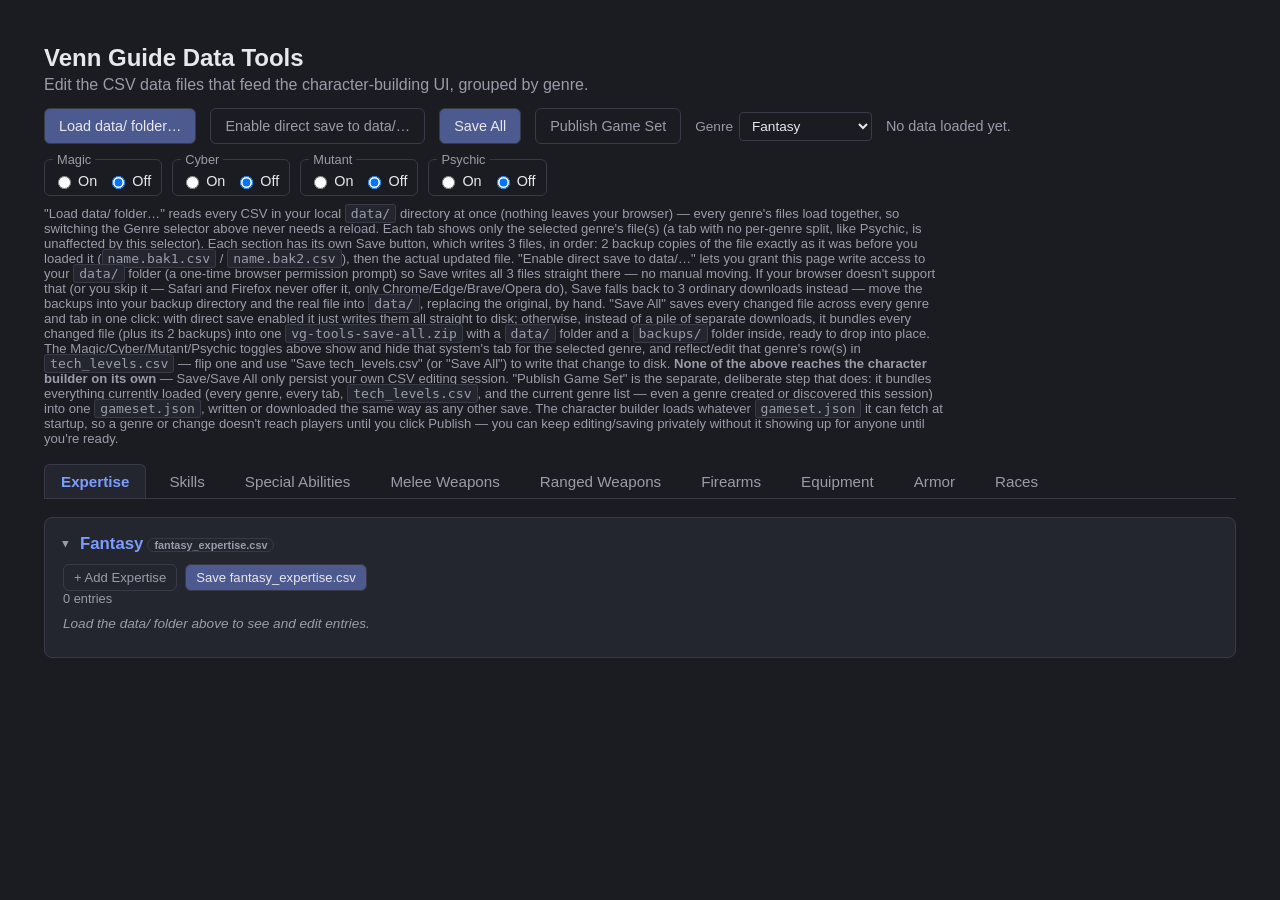
==== vg-tools.html @ 8b279a21 "Add Venn Guide data tools (vg-tools) and genre-aware character builder vg-tools.html is a new browse" ====
<!DOCTYPE html>
<html lang="en">
<head>
<meta charset="UTF-8">
<meta name="viewport" content="width=device-width, initial-scale=1.0">
<title>VennRPG — Venn Guide Data Tools</title>
<link rel="icon" href="data:,">
<link rel="stylesheet" href="src/style.css">
<link rel="stylesheet" href="src/vg-tools.css">
</head>
<body>
<div class="vg-shell">

  <header class="vg-header">
    <h1>Venn Guide Data Tools</h1>
    <p class="vg-sub">Edit the CSV data files that feed the character-building UI, grouped by genre.</p>
    <div class="vg-load-row">
      <button id="loadFolderBtn" type="button">Load data/ folder…</button>
      <button id="enableDirectSaveBtn" type="button" class="secondary">Enable direct save to data/…</button>
      <button id="vgSaveAllBtn" type="button">Save All</button>
      <button id="vgPublishBtn" type="button" class="secondary">Publish Game Set</button>
      <label class="vg-genre-select-label">
        Genre
        <select id="vgGenreSelect"></select>
      </label>
      <button id="vgSaveTechLevelsBtn" type="button" hidden>Save tech_levels.csv</button>
      <span id="loadStatus" class="vg-load-status">No data loaded yet.</span>
    </div>
    <div class="vg-toggle-row">
      <fieldset class="magic-field">
        <legend>Magic</legend>
        <label><input type="radio" name="vgMagicEnabled" id="vgMagicEnabledOn" value="on"> On</label>
        <label><input type="radio" name="vgMagicEnabled" id="vgMagicEnabledOff" value="off" checked> Off</label>
      </fieldset>
      <fieldset class="magic-field">
        <legend>Cyber</legend>
        <label><input type="radio" name="vgCyberEnabled" id="vgCyberEnabledOn" value="on"> On</label>
        <label><input type="radio" name="vgCyberEnabled" id="vgCyberEnabledOff" value="off" checked> Off</label>
      </fieldset>
      <fieldset class="magic-field">
        <legend>Mutant</legend>
        <label><input type="radio" name="vgMutantEnabled" id="vgMutantEnabledOn" value="on"> On</label>
        <label><input type="radio" name="vgMutantEnabled" id="vgMutantEnabledOff" value="off" checked> Off</label>
      </fieldset>
      <fieldset class="magic-field">
        <legend>Psychic</legend>
        <label><input type="radio" name="vgPsychicEnabled" id="vgPsychicEnabledOn" value="on"> On</label>
        <label><input type="radio" name="vgPsychicEnabled" id="vgPsychicEnabledOff" value="off" checked> Off</label>
      </fieldset>
    </div>
    <div id="vgNewGenreForm" class="vg-new-genre-form" hidden></div>
    <p class="vg-note">
      "Load data/ folder…" reads every CSV in your local <code>data/</code> directory at once (nothing leaves your
      browser) — every genre's files load together, so switching the Genre selector above never needs a reload.
      Each tab shows only the selected genre's file(s) (a tab with no per-genre split, like Psychic, is unaffected
      by this selector). Each section has its own Save button, which writes 3 files, in order: 2 backup copies of
      the file exactly as it was before you loaded it (<code>name.bak1.csv</code> / <code>name.bak2.csv</code>),
      then the actual updated file. "Enable direct save to data/…" lets you grant this page write access to your
      <code>data/</code> folder (a one-time browser permission prompt) so Save writes all 3 files straight there —
      no manual moving. If your browser doesn't support that (or you skip it — Safari and Firefox never offer
      it, only Chrome/Edge/Brave/Opera do), Save falls back to 3 ordinary downloads instead — move the backups
      into your backup directory and the real file into <code>data/</code>, replacing the original, by hand.
      "Save All" saves every changed file across every genre and tab in one click: with direct save enabled it
      just writes them all straight to disk; otherwise, instead of a pile of separate downloads, it bundles
      every changed file (plus its 2 backups) into one <code>vg-tools-save-all.zip</code> with a
      <code>data/</code> folder and a <code>backups/</code> folder inside, ready to drop into place. The
      Magic/Cyber/Mutant/Psychic toggles above show and hide that system's tab for the selected genre, and
      reflect/edit that genre's row(s) in <code>tech_levels.csv</code> — flip one and use "Save tech_levels.csv"
      (or "Save All") to write that change to disk. <strong>None of the above reaches the character builder
      on its own</strong> — Save/Save All only persist your own CSV editing session. "Publish Game Set" is the
      separate, deliberate step that does: it bundles everything currently loaded (every genre, every tab,
      <code>tech_levels.csv</code>, and the current genre list — even a genre created or discovered this
      session) into one <code>gameset.json</code>, written or downloaded the same way as any other save. The
      character builder loads whatever <code>gameset.json</code> it can fetch at startup, so a genre or change
      doesn't reach players until you click Publish — you can keep editing/saving privately without it showing
      up for anyone until you're ready.
    </p>
  </header>

  <nav class="vg-tabs" id="vgTabs"></nav>

  <main class="vg-tabpanels" id="vgTabPanels"></main>

</div>

<script src="src/vg-tools.js"></script>
</body>
</html>
---- src/style.css ----
:root {
  --bg: #1b1c22;
  --panel-bg: #24262f;
  --panel-border: #383b47;
  --text: #e8e8ec;
  --text-dim: #9a9caa;
  --accent: #7c9cff;
  --accent-dim: #4c5a8f;
  --dot-empty: #3a3d4a;
  --dot-filled: #7c9cff;
  font-family: -apple-system, BlinkMacSystemFont, "Segoe UI", Roboto, sans-serif;
}

* { box-sizing: border-box; }

body {
  margin: 0;
  background: var(--bg);
  color: var(--text);
  padding: 24px;
}

.sheet {
  max-width: 1100px;
  margin: 0 auto;
  display: flex;
  flex-direction: column;
  gap: 20px;
}

h1 { font-size: 1.4rem; margin: 0 0 12px; }
h2 { font-size: 1.1rem; margin: 0 0 12px; color: var(--accent); }

.sheet-header {
  background: var(--panel-bg);
  border: 1px solid var(--panel-border);
  border-radius: 10px;
  padding: 16px 20px;
}

.header-row {
  display: flex;
  gap: 20px;
  align-items: flex-end;
  flex-wrap: wrap;
}

.header-row label {
  display: flex;
  flex-direction: column;
  gap: 4px;
  font-size: 0.8rem;
  color: var(--text-dim);
}

.header-row label[hidden] { display: none; }

.header-row input, .header-row select {
  background: var(--bg);
  border: 1px solid var(--panel-border);
  color: var(--text);
  padding: 8px 10px;
  border-radius: 6px;
  font-size: 0.95rem;
}

.name-field { flex: 1 1 260px; }
.race-field { flex: 0 0 160px; }
.focus-field { flex: 0 0 160px; }
.tech-level-field { flex: 0 0 220px; }

.magic-field {
  display: flex;
  flex-direction: row;
  align-items: center;
  gap: 10px;
  border: 1px solid var(--panel-border);
  border-radius: 6px;
  padding: 6px 10px 6px 8px;
  margin: 0;
}

.magic-field legend {
  padding: 0 4px;
  font-size: 0.8rem;
  color: var(--text-dim);
}

.magic-field label {
  display: flex;
  flex-direction: row;
  align-items: center;
  gap: 4px;
  color: var(--text);
  font-size: 0.9rem;
}

.header-actions {
  display: flex;
  gap: 10px;
  margin-left: auto;
}

button {
  background: var(--accent-dim);
  color: var(--text);
  border: 1px solid var(--panel-border);
  padding: 9px 14px;
  border-radius: 6px;
  cursor: pointer;
  font-size: 0.9rem;
}

button:hover { background: var(--accent); }

button.secondary {
  background: transparent;
  color: var(--text-dim);
}

button.secondary:hover {
  background: var(--panel-border);
  color: var(--text);
}

.dice-btn { padding: 6px 12px; font-size: 0.85rem; }

.collapse-toggle {
  padding: 4px 10px;
  font-size: 0.9rem;
  line-height: 1;
  transition: transform 0.15s ease;
}

.collapse-toggle.collapsed {
  transform: rotate(-90deg);
}

.collapsible-body[hidden] {
  display: none;
}

.sheet-body {
  display: grid;
  grid-template-columns: 1.1fr 1fr;
  gap: 20px;
}

@media (max-width: 820px) {
  .sheet-body { grid-template-columns: 1fr; }
}

.panel {
  background: var(--panel-bg);
  border: 1px solid var(--panel-border);
  border-radius: 10px;
  padding: 16px 20px;
}

.panel-title-row {
  display: flex;
  justify-content: space-between;
  align-items: center;
}

.attributes-list {
  display: flex;
  flex-direction: column;
  gap: 8px;
}

.attribute-row {
  display: grid;
  grid-template-columns: 1fr 64px 48px 34px;
  align-items: center;
  gap: 8px;
}

.attribute-row .attr-name {
  font-size: 0.9rem;
  color: var(--text);
}

.attribute-row input[type="number"] {
  background: var(--bg);
  border: 1px solid var(--panel-border);
  color: var(--text);
  padding: 6px;
  border-radius: 6px;
  width: 100%;
  text-align: center;
}

.attr-defy {
  font-size: 0.8rem;
  color: var(--text-dim);
  text-align: center;
}

.attr-input-wrap {
  position: relative;
  display: block;
}

.attr-mod-mark {
  position: absolute;
  top: -6px;
  right: -4px;
  font-size: 0.95rem;
  font-weight: 700;
  color: var(--accent);
  cursor: default;
}

.attribute-row-header {
  margin-bottom: 2px;
}

.attribute-row-header .col-label {
  font-size: 0.7rem;
  color: var(--text-dim);
  text-align: center;
  text-transform: uppercase;
  letter-spacing: 0.04em;
}

.derived-stats-title {
  font-size: 0.85rem;
  color: var(--text-dim);
  text-transform: uppercase;
  letter-spacing: 0.04em;
  margin: 16px 0 8px;
  padding-top: 12px;
  border-top: 1px solid var(--panel-border);
}

.derived-stats-list {
  display: flex;
  flex-direction: column;
  gap: 8px;
}

#combatStatsList {
  margin-top: 2.8rem;
}

.combat-stats-spacer {
  height: 1.4rem;
}

.derived-row {
  display: flex;
  justify-content: space-between;
  align-items: center;
}

.derived-row .derived-name {
  font-size: 0.9rem;
  color: var(--text);
}

.derived-row .derived-value {
  font-size: 0.95rem;
  font-weight: 700;
  color: var(--accent);
}

.reroll-btn {
  padding: 6px;
  font-size: 0.9rem;
  line-height: 1;
}

.right-column {
  display: flex;
  flex-direction: column;
  gap: 20px;
}

.classes-list {
  display: flex;
  flex-direction: column;
  gap: 14px;
}

.class-box {
  border: 1px solid var(--panel-border);
  border-radius: 8px;
  padding: 10px 12px;
}

.class-box.is-focus {
  border-color: var(--accent);
  background: rgba(124, 156, 255, 0.06);
}

.class-box-header {
  display: flex;
  justify-content: space-between;
  align-items: center;
  margin-bottom: 8px;
}

.class-box-header .class-name {
  font-weight: 600;
  font-size: 0.95rem;
}

.class-box-header .focus-badge {
  font-size: 0.7rem;
  color: var(--accent);
  border: 1px solid var(--accent);
  border-radius: 10px;
  padding: 1px 8px;
}

.class-box-header .dots-value {
  font-size: 0.8rem;
  color: var(--text-dim);
}

.class-defy-line {
  margin-top: 6px;
  font-size: 0.7rem;
  color: var(--text-dim);
}

.dots-grid {
  display: grid;
  grid-template-columns: repeat(10, 14px);
  justify-content: start;
  gap: 6px;
}

.dot {
  display: inline-block;
  width: 14px;
  height: 14px;
  border-radius: 50%;
  border: 1px solid var(--panel-border);
  background: var(--dot-empty);
  cursor: pointer;
  padding: 0;
}

.dot.filled {
  background: var(--dot-filled);
  border-color: var(--dot-filled);
}

.dot:disabled {
  cursor: default;
  opacity: 0.9;
}

.dot.dot-static {
  cursor: default;
}

.vitals-freeform-row {
  display: flex;
  gap: 16px;
  margin-bottom: 12px;
}

.vitals-freeform-field {
  flex: 1;
  display: flex;
  flex-direction: column;
  gap: 4px;
  font-size: 0.8rem;
  color: var(--text-dim);
}

.vitals-freeform-field input {
  background: var(--bg);
  border: 1px solid var(--panel-border);
  color: var(--text);
  padding: 6px 8px;
  border-radius: 6px;
}

.vitals-list {
  display: flex;
  gap: 16px;
}

@media (max-width: 480px) {
  .vitals-list { flex-direction: column; }
}

.vitals-column {
  display: flex;
  flex-direction: column;
  gap: 8px;
  flex: 1 1 0;
  min-width: 0;
}

.vitals-row {
  display: flex;
  flex-wrap: wrap;
  align-items: center;
  row-gap: 4px;
  column-gap: 6px;
  font-size: 0.85rem;
}

.vitals-row .vitals-label {
  flex: 1 1 100%;
  font-weight: 600;
}

.vitals-subheader {
  font-weight: 600;
  font-size: 0.85rem;
  color: var(--text);
  margin-top: 6px;
}

.vitals-row-sub {
  font-size: 0.75rem;
  padding-left: 2ch;
}

.vitals-label {
  color: var(--text);
}

.vitals-base, .vitals-total {
  color: var(--text-dim);
  font-size: 0.8rem;
  white-space: nowrap;
}

.vitals-total {
  color: var(--accent);
  font-weight: 700;
}

.vitals-input {
  width: 50px;
  background: var(--bg);
  border: 1px solid var(--panel-border);
  color: var(--text);
  padding: 5px;
  border-radius: 6px;
  text-align: center;
}

.weapons-panel {
  display: flex;
  flex-direction: column;
  gap: 8px;
}

.weapons-tables {
  display: grid;
  grid-template-columns: 1fr 1fr;
  gap: 20px;
}

@media (max-width: 960px) {
  .weapons-tables { grid-template-columns: 1fr; }
}

/* Equipped panel stacks Ranged beneath Melee instead of side-by-side. */
.equipped-weapons-tables {
  grid-template-columns: 1fr;
}

.weapons-table-wrap {
  overflow-x: auto;
}

.weapons-table {
  width: 100%;
  border-collapse: collapse;
  min-width: 360px;
}

.weapons-table th, .weapons-table td {
  padding: 8px 10px;
  border-bottom: 1px solid var(--panel-border);
  font-size: 0.85rem;
  text-align: left;
}

.weapons-table th { color: var(--text-dim); font-weight: 500; }

.weapon-name-cell {
  min-width: 160px;
}

.weapon-name-cell .weapon-name {
  display: flex;
  align-items: baseline;
  gap: 6px;
  font-weight: 600;
  margin-bottom: 4px;
}

.weapon-name-cell .dots-grid {
  grid-template-columns: repeat(10, 12px);
  gap: 4px;
  margin-bottom: 3px;
}

.weapon-name-cell .dot {
  width: 12px;
  height: 12px;
}

.weapon-target {
  font-weight: 700;
  color: var(--accent);
}

.skills-tabs {
  display: flex;
  gap: 8px;
  margin-bottom: 10px;
  flex-wrap: wrap;
}

.skills-tab {
  background: var(--bg);
  border: 1px solid var(--panel-border);
  color: var(--text-dim);
  padding: 7px 14px;
  border-radius: 999px;
  cursor: pointer;
  font-size: 0.85rem;
}

.skills-tab:hover {
  color: var(--text);
}

.skills-tab.active {
  background: var(--accent-dim);
  border-color: var(--accent);
  color: var(--text);
}

.skills-summary {
  font-size: 0.8rem;
  color: var(--text-dim);
  margin-bottom: 14px;
}

.skills-list {
  display: grid;
  grid-template-columns: repeat(auto-fill, minmax(220px, 1fr));
  gap: 14px;
}

.skills-list.skills-list-vertical {
  display: flex;
  flex-direction: column;
  max-width: 420px;
}

.skill-box {
  border: 1px solid var(--panel-border);
  border-radius: 8px;
  padding: 10px 12px;
}

.skill-box-header {
  display: flex;
  justify-content: space-between;
  align-items: center;
  margin-bottom: 8px;
  gap: 8px;
}

.skill-name-wrap {
  display: flex;
  align-items: baseline;
  gap: 6px;
  min-width: 0;
}

.skill-name {
  font-weight: 600;
  font-size: 0.9rem;
}

.skill-target {
  font-size: 0.85rem;
  font-weight: 700;
  color: var(--accent);
  white-space: nowrap;
}

.item-attribute {
  font-size: 0.72rem;
  font-weight: 400;
  color: var(--text-dim);
  white-space: nowrap;
}

.skill-box .dots-grid {
  margin-bottom: 6px;
}

.specials-list {
  display: grid;
  grid-template-columns: repeat(auto-fill, minmax(260px, 1fr));
  gap: 14px;
}

.special-box {
  display: flex;
  align-items: flex-start;
  gap: 10px;
  border: 1px solid var(--panel-border);
  border-radius: 8px;
  padding: 10px 12px;
}

.special-box .special-dot {
  flex-shrink: 0;
  margin-top: 3px;
}

.special-text {
  min-width: 0;
}

.special-name-row {
  display: flex;
  align-items: baseline;
  gap: 6px;
  margin-bottom: 4px;
}

.special-name {
  font-weight: 600;
  font-size: 0.9rem;
}

.special-description {
  font-size: 0.78rem;
  color: var(--text-dim);
  line-height: 1.35;
}

.spells-list {
  display: flex;
  flex-direction: column;
  gap: 8px;
}

.spell-school-title {
  font-size: 0.85rem;
  color: var(--text-dim);
  text-transform: uppercase;
  letter-spacing: 0.04em;
  margin: 16px 0 8px;
  padding-top: 12px;
  border-top: 1px solid var(--panel-border);
}

.spell-school-title:first-child {
  margin-top: 0;
  padding-top: 0;
  border-top: none;
}

.spell-box {
  display: flex;
  align-items: flex-start;
  gap: 10px;
  border: 1px solid var(--panel-border);
  border-radius: 8px;
  padding: 10px 12px;
}

.spell-box .spell-dot {
  flex-shrink: 0;
  margin-top: 3px;
}

.spell-text {
  min-width: 0;
}

.spell-name-row {
  display: flex;
  align-items: baseline;
  gap: 10px;
  margin-bottom: 4px;
}

.spell-name {
  font-weight: 600;
  font-size: 0.9rem;
}

.spell-cost {
  font-size: 0.72rem;
  color: var(--accent);
  white-space: nowrap;
}

.spell-meta {
  font-size: 0.72rem;
  color: var(--text-dim);
  margin-bottom: 4px;
}

.spell-meta span {
  margin-right: 12px;
}

.spell-description {
  font-size: 0.78rem;
  color: var(--text-dim);
  line-height: 1.35;
}

.coinage-list {
  display: grid;
  grid-template-columns: 1fr 1fr;
  gap: 16px;
}

@media (max-width: 480px) {
  .coinage-list { grid-template-columns: 1fr; }
}

.coinage-column {
  display: flex;
  flex-direction: column;
  gap: 8px;
  min-width: 0;
}

.coinage-row {
  display: flex;
  align-items: center;
  gap: 10px;
}

.coinage-row .coinage-label {
  flex: 0 0 100px;
  font-size: 0.85rem;
  color: var(--text-dim);
}

.coinage-row .coinage-input {
  flex: 1;
  min-width: 0;
  background: var(--bg);
  border: 1px solid var(--panel-border);
  color: var(--text);
  padding: 7px 10px;
  border-radius: 6px;
  font-size: 0.95rem;
}

.equipped-panel #buyEquipmentBtn,
.weapons-panel #buyWeaponsBtn,
.specials-panel #buySpecialsBtn {
  margin-bottom: 12px;
}

.specials-modal {
  width: min(900px, 95vw);
}

.specials-modal #specialsList {
  overflow-y: auto;
  max-height: calc(85vh - 180px);
}

.weapons-modal {
  width: min(1000px, 95vw);
}

.weapons-modal .weapons-tables {
  overflow-y: auto;
  max-height: calc(85vh - 220px);
}

.equipment-owned-list {
  display: grid;
  grid-template-columns: 1fr 1fr;
  gap: 6px 16px;
}

@media (max-width: 560px) {
  .equipment-owned-list { grid-template-columns: 1fr; }
}

.equipment-owned-row {
  display: flex;
  justify-content: space-between;
  align-items: baseline;
  gap: 10px;
  font-size: 0.85rem;
  border-bottom: 1px solid var(--panel-border);
  padding-bottom: 6px;
}

.equipment-owned-row .equipment-owned-name {
  color: var(--text);
}

.equipment-owned-row .equipment-owned-qty {
  color: var(--text-dim);
  white-space: nowrap;
}

.equipment-owned-row .equipment-owned-cost {
  color: var(--accent);
  font-weight: 700;
  white-space: nowrap;
}

.equipment-empty {
  font-size: 0.85rem;
  color: var(--text-dim);
}

.equipment-modal {
  width: min(720px, 92vw);
  max-height: 85vh;
  background: var(--panel-bg);
  color: var(--text);
  border: 1px solid var(--panel-border);
  border-radius: 10px;
  padding: 20px 24px;
}

.equipment-modal::backdrop {
  background: rgba(0, 0, 0, 0.6);
}

.equipment-modal-header {
  display: flex;
  justify-content: space-between;
  align-items: center;
  margin-bottom: 8px;
}

.equipment-modal-header h2 {
  margin: 0;
}

.equipment-wealth-summary {
  margin-bottom: 12px;
  font-size: 0.85rem;
}

.equipment-modal-list {
  overflow-y: auto;
  max-height: calc(85vh - 160px);
  display: flex;
  flex-direction: column;
  gap: 8px;
}

.equipment-item-row {
  display: flex;
  align-items: center;
  gap: 12px;
  border: 1px solid var(--panel-border);
  border-radius: 8px;
  padding: 8px 12px;
}

.equipment-item-text {
  flex: 1;
  min-width: 0;
}

.equipment-item-name-row {
  display: flex;
  align-items: baseline;
  gap: 8px;
  flex-wrap: wrap;
}

.equipment-item-name {
  font-weight: 600;
  font-size: 0.9rem;
}

.equipment-item-cost {
  font-size: 0.78rem;
  color: var(--accent);
  white-space: nowrap;
}

.equipment-item-weight {
  font-size: 0.72rem;
  color: var(--text-dim);
  white-space: nowrap;
}

.equipment-item-description {
  font-size: 0.78rem;
  color: var(--text-dim);
  margin-top: 2px;
}

.equipment-qty-stepper {
  display: flex;
  align-items: center;
  gap: 8px;
  flex-shrink: 0;
}

.equipment-qty-stepper button {
  padding: 4px 10px;
  font-size: 0.9rem;
  line-height: 1;
}

.equipment-qty-value {
  min-width: 1.5em;
  text-align: center;
  font-size: 0.9rem;
}

.equipment-condition-flags {
  display: flex;
  flex-direction: column;
  gap: 2px;
  flex-shrink: 0;
}

.equipment-condition-flags label {
  display: flex;
  align-items: center;
  gap: 5px;
  font-size: 0.75rem;
  color: var(--text-dim);
  white-space: nowrap;
  cursor: pointer;
}

.equipment-condition-flags input[type="checkbox"] {
  accent-color: var(--accent);
  cursor: pointer;
}

.equipment-condition-flags input[type="checkbox"]:disabled {
  cursor: default;
}

.equipment-owned-condition {
  color: var(--text-dim);
  font-size: 0.72rem;
  white-space: nowrap;
}

/* Equipped panel */

.equipped-weapons-table th, .equipped-weapons-table td,
.equipped-armor-table th, .equipped-armor-table td,
.equipped-general-table th, .equipped-general-table td {
  white-space: nowrap;
}

.equipped-weapons-table .weapon-name-cell,
.equipped-armor-table td:first-child,
.equipped-general-table td:first-child {
  white-space: normal;
}

.equipped-condition-cell {
  font-size: 0.78rem;
  color: var(--text-dim);
}

.equipped-empty-row td {
  color: var(--text-dim);
  font-size: 0.85rem;
  padding: 10px 12px;
}
---- src/vg-tools.css ----
.vg-shell {
  max-width: 1400px;
  margin: 0 auto;
  padding: 20px;
}

.vg-header h1 {
  margin: 0 0 4px;
  font-size: 1.5rem;
}

.vg-sub {
  color: var(--text-dim);
  margin: 0 0 14px;
}

.vg-load-row {
  display: flex;
  align-items: center;
  gap: 14px;
  margin-bottom: 8px;
}

.vg-toggle-row {
  display: flex;
  align-items: center;
  flex-wrap: wrap;
  gap: 10px;
  margin-bottom: 10px;
}

.vg-load-status {
  color: var(--text-dim);
  font-size: 0.9rem;
}

.vg-genre-select-label {
  display: flex;
  align-items: center;
  gap: 6px;
  font-size: 0.85rem;
  color: var(--text-dim);
}

.vg-genre-select-label select {
  background: var(--bg);
  border: 1px solid var(--panel-border);
  color: var(--text);
  padding: 5px 8px;
  border-radius: 4px;
  font-size: 0.85rem;
}

.vg-load-status.vg-ok { color: #7fd38a; }
.vg-load-status.vg-warn { color: #e0b24a; }

.vg-new-genre-form[hidden] { display: none; }

.vg-new-genre-form {
  background: var(--panel-bg);
  border: 1px solid var(--panel-border);
  border-radius: 8px;
  padding: 14px 16px;
  margin-bottom: 14px;
  display: flex;
  flex-direction: column;
  gap: 10px;
}

.vg-new-genre-title {
  font-weight: 600;
  color: var(--accent);
}

.vg-new-genre-row {
  display: flex;
  flex-wrap: wrap;
  gap: 18px;
  align-items: center;
}

.vg-new-genre-row > label {
  display: flex;
  flex-direction: column;
  gap: 4px;
  font-size: 0.82rem;
  color: var(--text-dim);
}

.vg-new-genre-row > label:has(input[type="radio"]) {
  flex-direction: row;
  align-items: center;
  gap: 6px;
}

.vg-new-genre-form input[type="text"],
.vg-new-genre-form input[type="number"] {
  background: var(--bg);
  border: 1px solid var(--panel-border);
  color: var(--text);
  padding: 5px 8px;
  border-radius: 4px;
  font-size: 0.85rem;
}

.vg-new-genre-copyfrom {
  display: flex;
  align-items: center;
  gap: 6px;
  font-size: 0.82rem;
  color: var(--text-dim);
}

.vg-new-genre-copyfrom select {
  background: var(--bg);
  border: 1px solid var(--panel-border);
  color: var(--text);
  padding: 4px 6px;
  border-radius: 4px;
}

.vg-new-genre-error {
  color: #e07a7a;
  font-size: 0.82rem;
}

.vg-new-genre-actions {
  display: flex;
  gap: 8px;
}

.vg-note {
  color: var(--text-dim);
  font-size: 0.82rem;
  max-width: 900px;
  margin: 0 0 18px;
}

.vg-note code {
  background: var(--panel-bg);
  border: 1px solid var(--panel-border);
  border-radius: 3px;
  padding: 1px 5px;
}

.vg-tabs {
  display: flex;
  gap: 6px;
  flex-wrap: wrap;
  border-bottom: 1px solid var(--panel-border);
  margin-bottom: 18px;
}

.vg-tab-btn {
  background: none;
  border: 1px solid transparent;
  border-bottom: none;
  color: var(--text-dim);
  padding: 8px 16px;
  border-radius: 6px 6px 0 0;
  cursor: pointer;
  font-size: 0.95rem;
}

.vg-tab-btn:hover { color: var(--text); }

.vg-tab-btn.active {
  color: var(--accent);
  background: var(--panel-bg);
  border-color: var(--panel-border);
  font-weight: 600;
}

.vg-tabpanel { display: none; }
.vg-tabpanel.active { display: block; }

.vg-genre-section {
  background: var(--panel-bg);
  border: 1px solid var(--panel-border);
  border-radius: 8px;
  padding: 16px 18px;
  margin-bottom: 18px;
}

.vg-genre-section-header {
  display: flex;
  align-items: center;
  flex-wrap: wrap;
  gap: 10px;
  cursor: pointer;
  list-style: none;
}

.vg-genre-section-header::-webkit-details-marker { display: none; }

.vg-genre-section-header::before {
  content: '\25B8';
  color: var(--text-dim);
  font-size: 0.8rem;
  transition: transform 0.15s ease;
}

details.vg-genre-section[open] > .vg-genre-section-header::before {
  transform: rotate(90deg);
}

.vg-genre-section-header h3 {
  margin: 0;
  font-size: 1.05rem;
  color: var(--accent);
}

.vg-genre-section-body {
  margin-top: 10px;
}

.vg-genre-actions {
  display: flex;
  gap: 8px;
  flex-wrap: wrap;
}

.vg-genre-actions button {
  font-size: 0.82rem;
  padding: 5px 10px;
}

.vg-row-count {
  color: var(--text-dim);
  font-size: 0.8rem;
}

.vg-table-wrap {
  overflow-x: auto;
  margin-bottom: 10px;
}

table.vg-table {
  width: 100%;
  border-collapse: collapse;
  font-size: 0.85rem;
}

table.vg-table th {
  text-align: left;
  color: var(--text-dim);
  font-weight: 600;
  padding: 4px 6px;
  border-bottom: 1px solid var(--panel-border);
  white-space: nowrap;
}

table.vg-table th.vg-sortable-col {
  cursor: pointer;
  user-select: none;
}

table.vg-table th.vg-sortable-col:hover {
  color: var(--accent);
}

table.vg-table td {
  padding: 3px 6px;
  border-bottom: 1px solid var(--panel-border);
  vertical-align: top;
}

table.vg-table tr.vg-row-dirty td {
  background: rgba(124, 156, 255, 0.07);
}

table.vg-table tr.vg-row-new td {
  background: rgba(127, 211, 138, 0.08);
}

.vg-cell-input {
  width: 100%;
  min-width: 70px;
  background: var(--bg);
  border: 1px solid var(--panel-border);
  color: var(--text);
  padding: 4px 6px;
  border-radius: 4px;
  font-size: 0.85rem;
  box-sizing: border-box;
}

.vg-cell-input.vg-wide { min-width: 220px; }
.vg-cell-input.vg-narrow { min-width: 50px; width: 60px; }

.vg-description-input {
  font-family: inherit;
  line-height: 1.4;
  resize: vertical;
}

.vg-multiselect {
  display: flex;
  flex-direction: column;
  gap: 3px;
  min-width: 140px;
}

.vg-multiselect select {
  background: var(--bg);
  border: 1px solid var(--panel-border);
  color: var(--text);
  border-radius: 4px;
  font-size: 0.82rem;
  padding: 2px;
}

.vg-multiselect-add {
  display: flex;
  gap: 4px;
}

.vg-multiselect-add input {
  flex: 1;
  min-width: 0;
  background: var(--bg);
  border: 1px solid var(--panel-border);
  color: var(--text);
  padding: 2px 5px;
  border-radius: 4px;
  font-size: 0.78rem;
}

.vg-multiselect-add button {
  font-size: 0.75rem;
  padding: 2px 7px;
}

.vg-delete-btn {
  background: none;
  border: 1px solid var(--panel-border);
  color: #e07a7a;
  border-radius: 4px;
  padding: 3px 8px;
  cursor: pointer;
  font-size: 0.8rem;
}

.vg-delete-btn:hover { border-color: #e07a7a; }

.vg-empty-note {
  color: var(--text-dim);
  font-style: italic;
  font-size: 0.85rem;
  padding: 10px 0;
}

.vg-file-tag {
  display: inline-block;
  font-size: 0.68rem;
  color: var(--text-dim);
  border: 1px solid var(--panel-border);
  border-radius: 8px;
  padding: 0 6px;
  margin-left: 4px;
  vertical-align: middle;
}
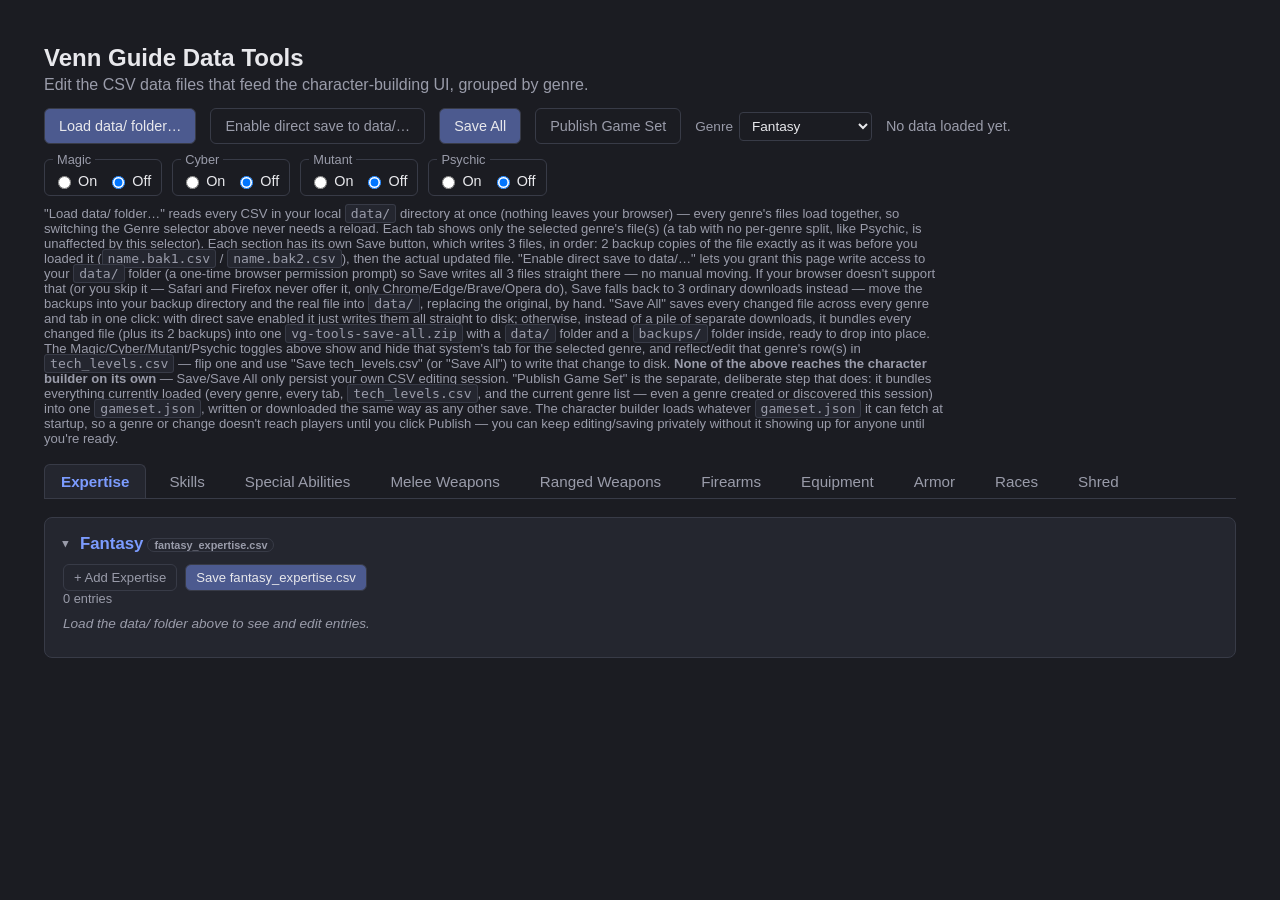
==== commit ae03a90f: "Add Shred/armor body-location mechanics, genre-aware casting access, and vg-tools live-reload Charac" ====
--- a/vg-tools.html
+++ b/vg-tools.html
@@ -83,6 +83,15 @@
 
 </div>
 
+<dialog id="vgMagicEditDialog" class="vg-magic-edit-dialog">
+  <form method="dialog">
+    <div id="vgMagicEditFields" class="vg-magic-edit-fields"></div>
+    <div class="vg-magic-edit-actions">
+      <button type="submit">Close</button>
+    </div>
+  </form>
+</dialog>
+
 <script src="src/vg-tools.js"></script>
 </body>
 </html>
--- a/src/style.css
+++ b/src/style.css
@@ -423,6 +423,31 @@
   padding-left: 2ch;
 }
 
+.vitals-subparts-grid {
+  display: grid;
+  grid-template-columns: 1fr 1fr;
+  gap: 2px 10px;
+  padding-left: 2ch;
+  margin: 2px 0 2px;
+}
+
+.vitals-subpart {
+  display: flex;
+  justify-content: space-between;
+  gap: 6px;
+  font-size: 0.68rem;
+  color: var(--text-dim);
+}
+
+.vitals-subpart-label {
+  color: var(--text-dim);
+}
+
+.vitals-subpart-value {
+  color: var(--text);
+  font-weight: 600;
+}
+
 .vitals-label {
   color: var(--text);
 }
@@ -982,3 +1007,31 @@
   font-size: 0.85rem;
   padding: 10px 12px;
 }
+
+.equipped-armor-subrow td {
+  padding: 2px 10px 8px;
+  border-bottom: 1px solid var(--panel-border);
+}
+
+.armor-subparts-grid {
+  display: flex;
+  flex-wrap: wrap;
+  gap: 4px 16px;
+  padding-left: 2ch;
+}
+
+.armor-subpart {
+  display: flex;
+  gap: 4px;
+  font-size: 0.7rem;
+  color: var(--text-dim);
+}
+
+.armor-subpart-label::after {
+  content: ':';
+}
+
+.armor-subpart-value {
+  color: var(--text);
+  font-weight: 600;
+}
--- a/src/vg-tools.css
+++ b/src/vg-tools.css
@@ -360,3 +360,71 @@
   margin-left: 4px;
   vertical-align: middle;
 }
+
+.vg-edit-btn {
+  background: none;
+  border: 1px solid var(--panel-border);
+  color: var(--accent);
+  border-radius: 4px;
+  padding: 3px 8px;
+  cursor: pointer;
+  font-size: 0.8rem;
+  white-space: nowrap;
+}
+
+.vg-edit-btn:hover { border-color: var(--accent); }
+
+.vg-magic-edit-dialog {
+  width: min(700px, 92vw);
+  max-height: 86vh;
+  padding: 0;
+  border: 1px solid var(--panel-border);
+  border-radius: 8px;
+  background: var(--panel-bg);
+  color: var(--text);
+}
+
+.vg-magic-edit-dialog::backdrop {
+  background: rgba(0, 0, 0, 0.5);
+}
+
+.vg-magic-edit-dialog form {
+  display: flex;
+  flex-direction: column;
+  max-height: 86vh;
+}
+
+.vg-magic-edit-fields {
+  display: flex;
+  flex-direction: column;
+  gap: 12px;
+  padding: 18px 20px;
+  overflow-y: auto;
+}
+
+.vg-magic-edit-field {
+  display: flex;
+  flex-direction: column;
+  gap: 4px;
+}
+
+.vg-magic-edit-label {
+  font-size: 0.78rem;
+  color: var(--text-dim);
+  text-transform: capitalize;
+}
+
+.vg-magic-edit-textarea {
+  font-family: inherit;
+  line-height: 1.4;
+  resize: vertical;
+  width: 100%;
+  box-sizing: border-box;
+}
+
+.vg-magic-edit-actions {
+  padding: 12px 20px;
+  border-top: 1px solid var(--panel-border);
+  display: flex;
+  justify-content: flex-end;
+}
